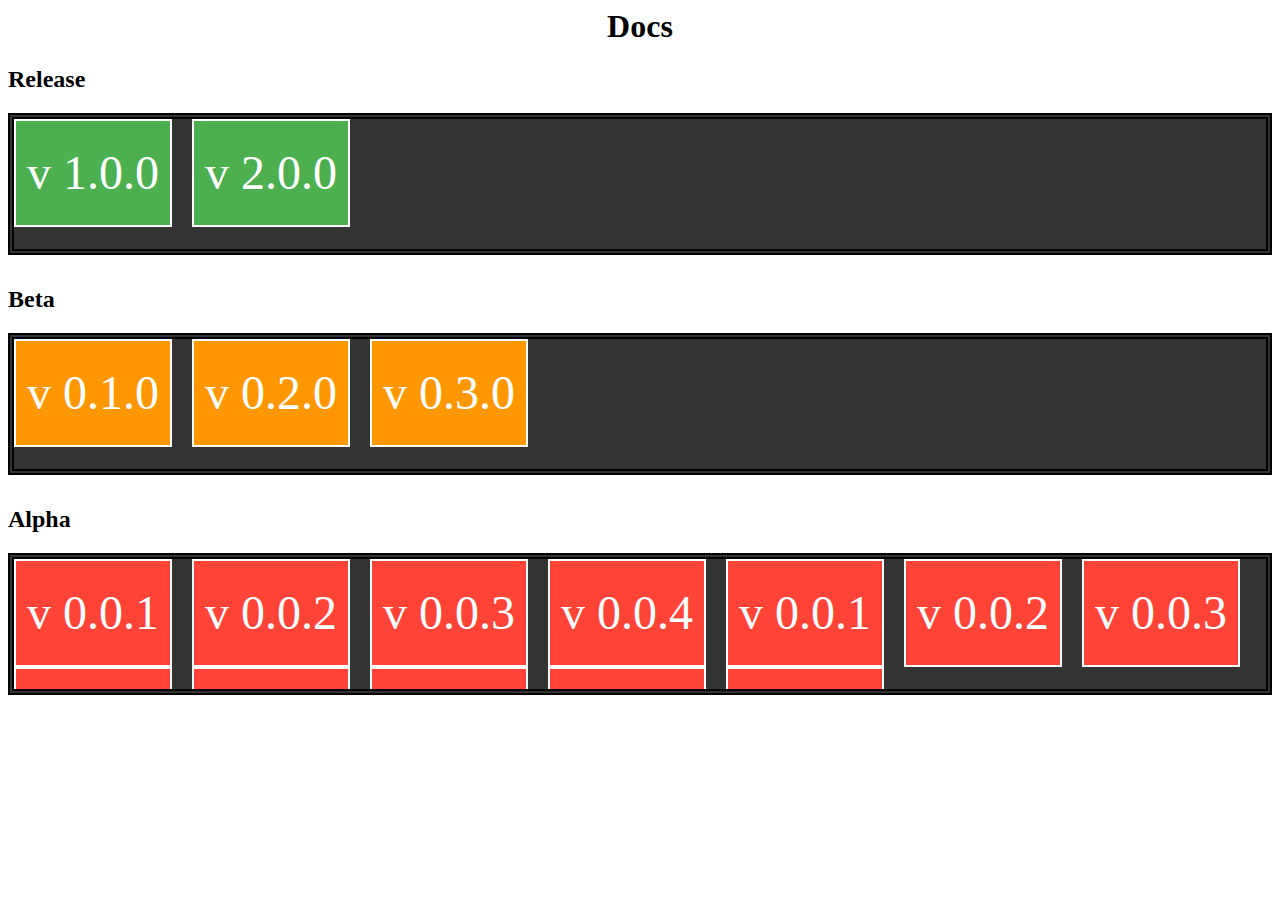
==== index.html @ 90a6dec9 "edit version page" ====
<html>
    <head>
    <link type="text/css" rel="stylesheet" href="css/style.css">
</head>

<body>
    <div class="container">
        <h1>Docs</h1>
        <div class="release">
            <h2>Release</h2>
            <div class="boxr">

                <a href="#">v 1.0.0</a>
                <a href="#">v 2.0.0</a>

            </div>
        </div>
        <div class="beta">
            <h2>Beta</h2>
            <div class="boxb">

                <a href="#">v 0.1.0</a>
                <a href="#">v 0.2.0</a>
                <a href="#">v 0.3.0</a>

            </div>
        </div>
        <div class="alpha">
            <h2>Alpha</h2>
            <div class="boxa">

                <a href="#">v 0.0.1</a>
                <a href="#">v 0.0.2</a>
                <a href="#">v 0.0.3</a>
                <a href="#">v 0.0.4</a>
                <a href="#">v 0.0.1</a>
                <a href="#">v 0.0.2</a>
                <a href="#">v 0.0.3</a>
                <a href="#">v 0.0.4</a>
                <a href="#">v 0.0.1</a>
                <a href="#">v 0.0.2</a>
                <a href="#">v 0.0.3</a>
                <a href="#">v 0.0.4</a>

            </div>
        </div>
    </div>
</body>
</html>
---- css/style.css ----
.container {
    width: 100%;
    height: 100%;
}
.release,
.beta,
.alpha {
    width: 100%;
    height: 200px;
}
h1 {
    text-align: center;
}
.boxr,
.boxb,
.boxa {
    border-width: 6px;
    border-style: double;
    height: 130px;
    background-color: #333;
    overflow: auto;
    white-space: nowrap;
}
a {
    border-width: 2px;
    border-style: solid;
    width: 150px;
    height: 100px;
    float: left;
    margin-right: 20px;
    padding: 2px;
    list-style: none;
    line-height: 100px;
    text-align: center;
    font-size: 3em;
    display: inline-block;
    color: white;
    text-decoration: none;
}
.boxr a {
    background-color: #4CAF50;
}
.boxb a {
    background-color: #FF9800;
}
.boxa a {
    background-color: #FF4336;
}
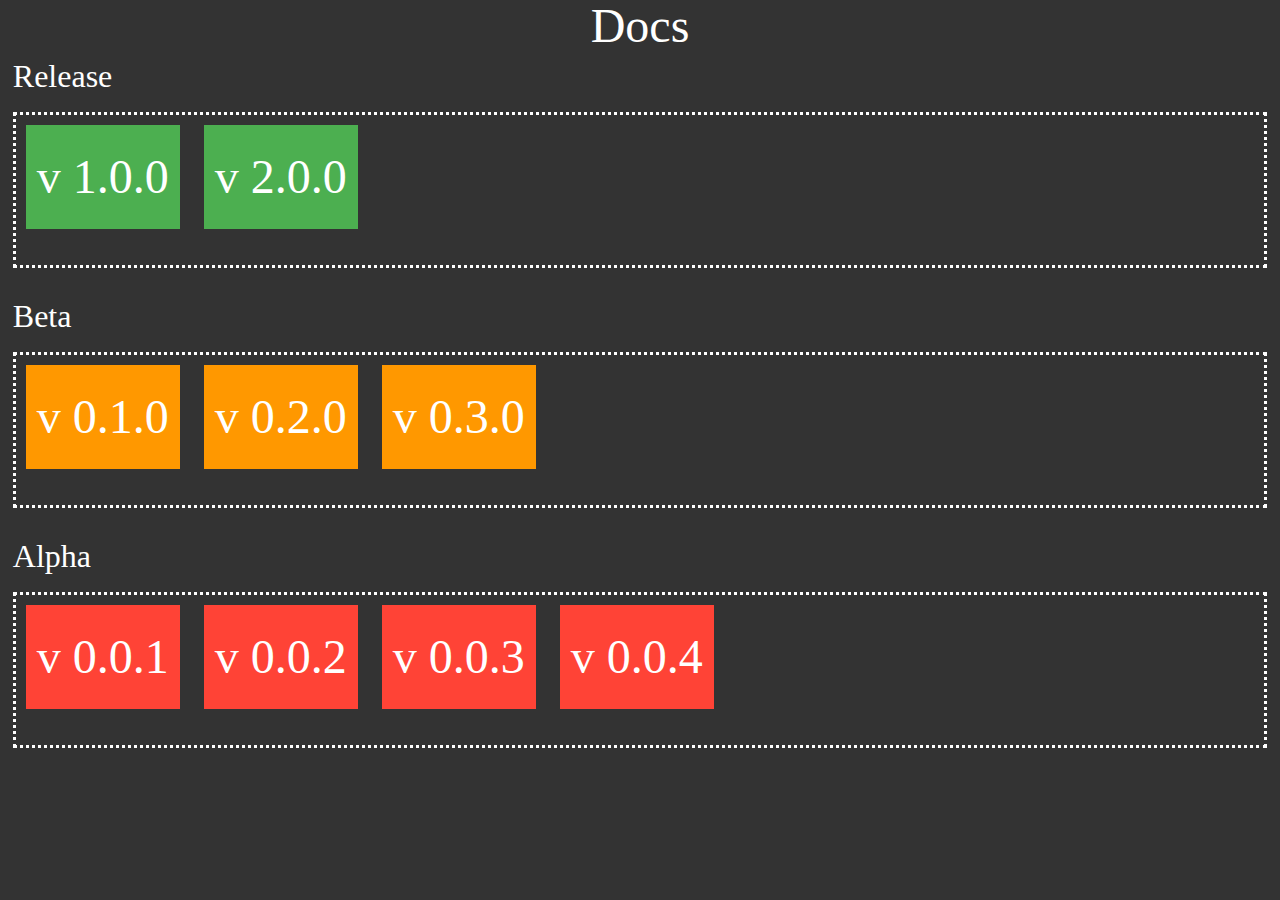
==== commit f5e88736: "further editing on version page" ====
--- a/index.html
+++ b/index.html
@@ -1,6 +1,8 @@
 <html>
-    <head>
+
+<head>
     <link type="text/css" rel="stylesheet" href="css/style.css">
+    <link type="text/css" rel="stylesheet" href="css/reset.css">
 </head>
 
 <body>
@@ -9,41 +11,28 @@
         <div class="release">
             <h2>Release</h2>
             <div class="boxr">
-
                 <a href="#">v 1.0.0</a>
                 <a href="#">v 2.0.0</a>
-
             </div>
         </div>
         <div class="beta">
             <h2>Beta</h2>
             <div class="boxb">
-
                 <a href="#">v 0.1.0</a>
                 <a href="#">v 0.2.0</a>
                 <a href="#">v 0.3.0</a>
-
             </div>
         </div>
         <div class="alpha">
             <h2>Alpha</h2>
             <div class="boxa">
-
                 <a href="#">v 0.0.1</a>
                 <a href="#">v 0.0.2</a>
                 <a href="#">v 0.0.3</a>
                 <a href="#">v 0.0.4</a>
-                <a href="#">v 0.0.1</a>
-                <a href="#">v 0.0.2</a>
-                <a href="#">v 0.0.3</a>
-                <a href="#">v 0.0.4</a>
-                <a href="#">v 0.0.1</a>
-                <a href="#">v 0.0.2</a>
-                <a href="#">v 0.0.3</a>
-                <a href="#">v 0.0.4</a>
-
             </div>
         </div>
     </div>
 </body>
+
 </html>
--- a/css/style.css
+++ b/css/style.css
@@ -1,56 +1,84 @@
 .container {
     width: 100%;
     height: 100%;
+    background-color: #333;
 }
+
 .release,
 .beta,
 .alpha {
-    width: 100%;
-    height: 200px;
+    width: 98%;
+    height: 240px;
+    margin-left: 1% !important;
+    margin-right: 1% !important;
 }
+
 h1 {
-    text-align: center;
+    text-align: center !important;
+    font-size: 3em !important;
+    color: white;
+    margin-bottom: 10px !important;
+    padding-top: 2px !important;
 }
+
+h2 {
+    font-size: 2em !important;
+    color: white;
+    margin-bottom: 20px !important;
+}
+
 .boxr,
 .boxb,
 .boxa {
-    border-width: 6px;
-    border-style: double;
+    border-width: 3px !important;
+    border-style: dotted!important;
+    border-color: white;
     height: 130px;
     background-color: #333;
-    overflow: auto;
-    white-space: nowrap;
+    overflow: auto !important;
+    white-space: nowrap !important;
+    padding: 10px;
 }
+
 a {
     border-width: 2px;
     border-style: solid;
     width: 150px;
     height: 100px;
-    float: left;
-    margin-right: 20px;
-    padding: 2px;
+    margin-right: 20px !important;
+    padding: 2px !important;
     list-style: none;
-    line-height: 100px;
+    line-height: 100px !important;
     text-align: center;
-    font-size: 3em;
+    font-size: 3em !important;
     display: inline-block;
     color: white;
-    text-decoration: none;
+    text-decoration: none !important;
 }
+
 .boxr a {
     background-color: #4CAF50;
 }
+
 .boxb a {
     background-color: #FF9800;
 }
+
 .boxa a {
     background-color: #FF4336;
 }
+::-webkit-scrollbar
+{
+  width: 12px;
+  height: 12px;
+}
 
+::-webkit-scrollbar-track
+{
+  background: #A7A7A9;
+}
 
-
-
-
-
-
-
+::-webkit-scrollbar-thumb
+{
+  background: #797270;
+}
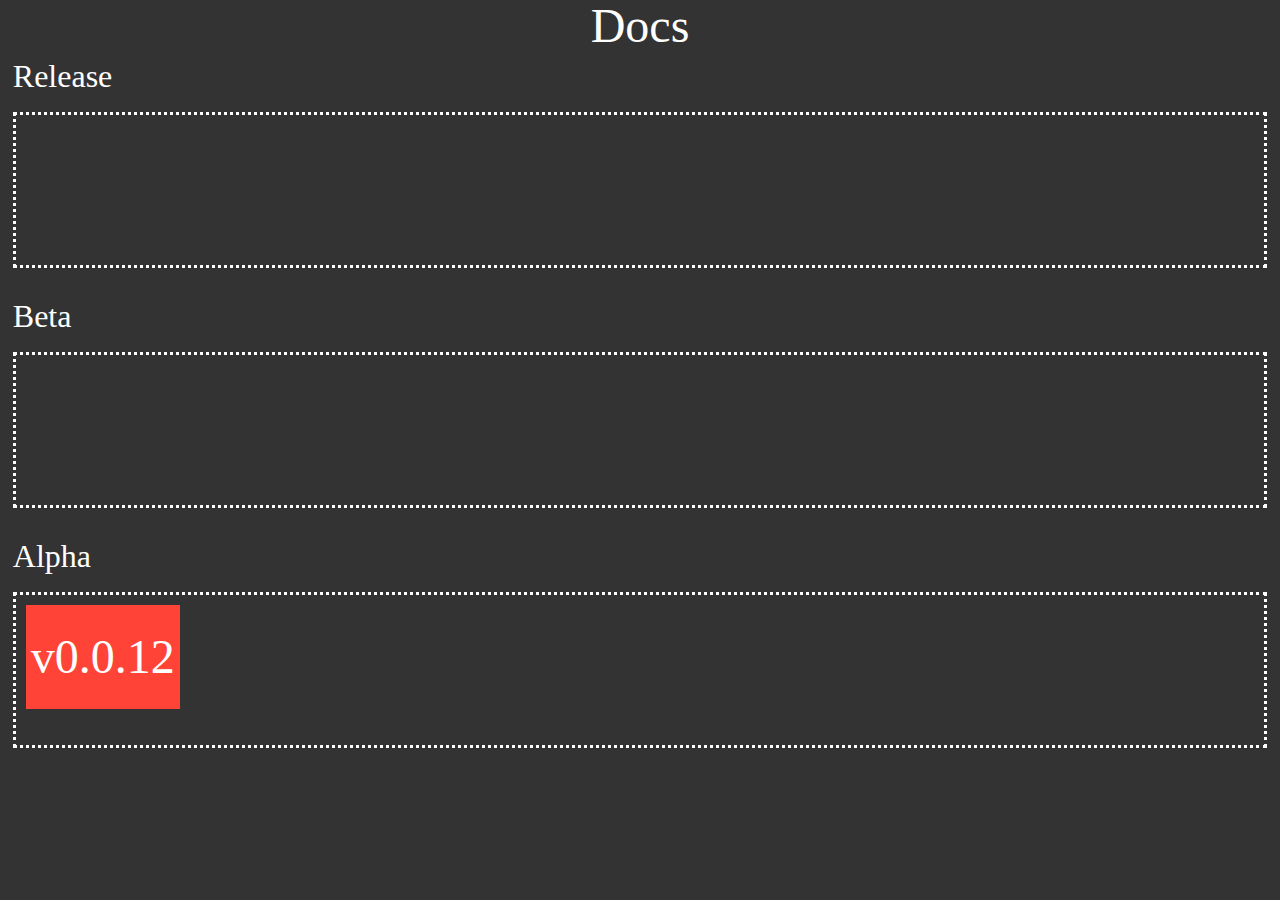
==== commit 2ab6a15b: "added first Docs :)" ====
--- a/index.html
+++ b/index.html
@@ -11,25 +11,22 @@
         <div class="release">
             <h2>Release</h2>
             <div class="boxr">
-                <a href="#">v 1.0.0</a>
-                <a href="#">v 2.0.0</a>
+                <!--<a href="#">v 1.0.0</a>
+                <a href="#">v 2.0.0</a> -->
             </div>
         </div>
         <div class="beta">
             <h2>Beta</h2>
             <div class="boxb">
-                <a href="#">v 0.1.0</a>
+                <!--<a href="#">v 0.1.0</a>
                 <a href="#">v 0.2.0</a>
-                <a href="#">v 0.3.0</a>
+                <a href="#">v 0.3.0</a> -->
             </div>
         </div>
         <div class="alpha">
             <h2>Alpha</h2>
             <div class="boxa">
-                <a href="#">v 0.0.1</a>
-                <a href="#">v 0.0.2</a>
-                <a href="#">v 0.0.3</a>
-                <a href="#">v 0.0.4</a>
+                <a href="v/0.0.12/index.html">v0.0.12</a>
             </div>
         </div>
     </div>
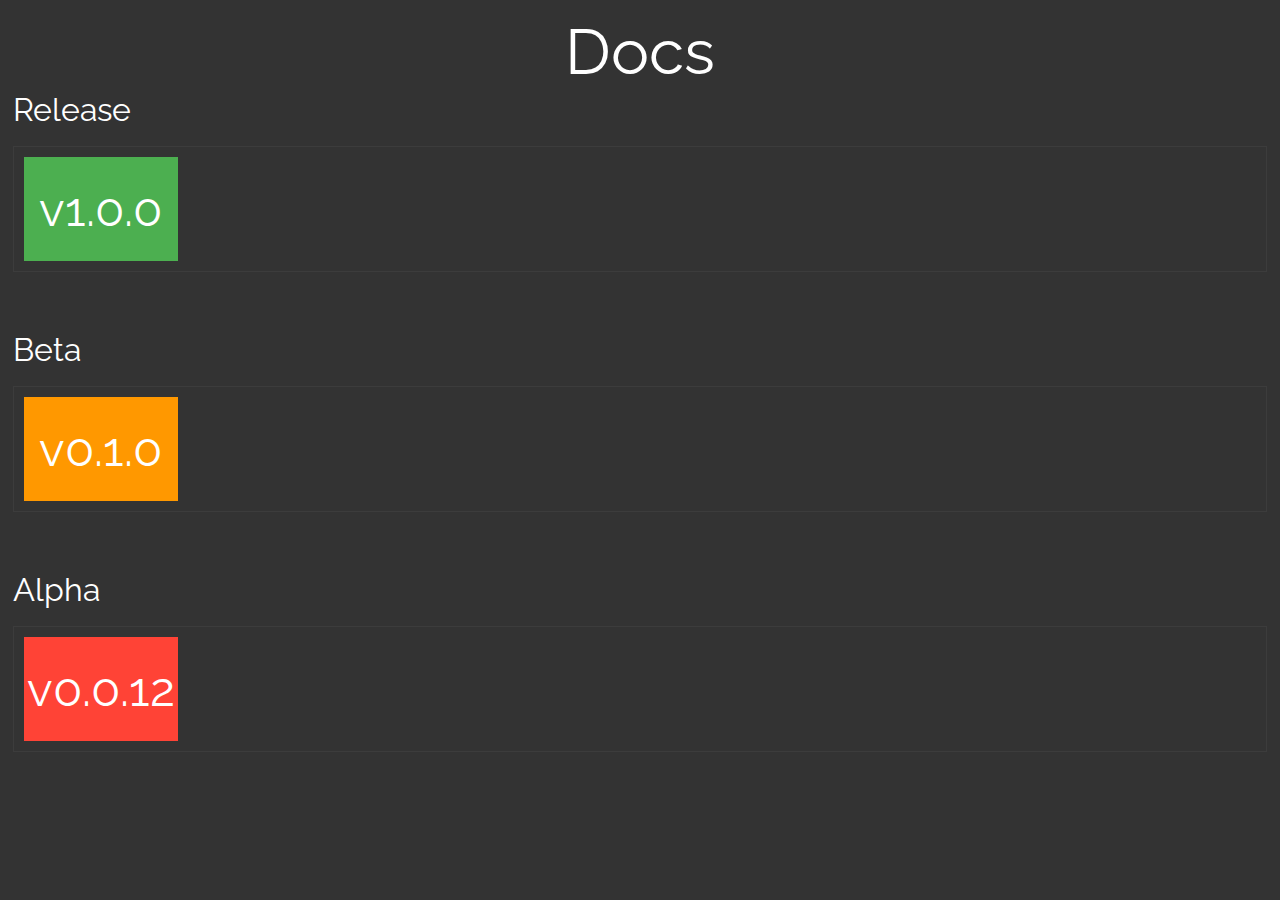
==== commit 776efdea: "optical cleanup. getting ready for production" ====
--- a/index.html
+++ b/index.html
@@ -11,16 +11,13 @@
         <div class="release">
             <h2>Release</h2>
             <div class="boxr">
-                <!--<a href="#">v 1.0.0</a>
-                <a href="#">v 2.0.0</a> -->
+                <a href="#">v1.0.0</a>
             </div>
         </div>
         <div class="beta">
             <h2>Beta</h2>
             <div class="boxb">
-                <!--<a href="#">v 0.1.0</a>
-                <a href="#">v 0.2.0</a>
-                <a href="#">v 0.3.0</a> -->
+                <a href="#">v0.1.0</a>
             </div>
         </div>
         <div class="alpha">
--- a/css/style.css
+++ b/css/style.css
@@ -1,7 +1,9 @@
+@import url('https://fonts.googleapis.com/css?family=Raleway');
 .container {
     width: 100%;
     height: 100%;
     background-color: #333;
+    font-family: 'Raleway', sans-serif;
 }
 
 .release,
@@ -15,10 +17,10 @@
 
 h1 {
     text-align: center !important;
-    font-size: 3em !important;
+    font-size: 4em !important;
     color: white;
     margin-bottom: 10px !important;
-    padding-top: 2px !important;
+    padding-top: 20px !important;
 }
 
 h2 {
@@ -30,10 +32,9 @@
 .boxr,
 .boxb,
 .boxa {
-    border-width: 3px !important;
-    border-style: dotted!important;
-    border-color: white;
-    height: 130px;
+    border-width: 1px !important;
+    border-style: solid !important;
+    border-color: #3c3c3c;
     background-color: #333;
     overflow: auto !important;
     white-space: nowrap !important;
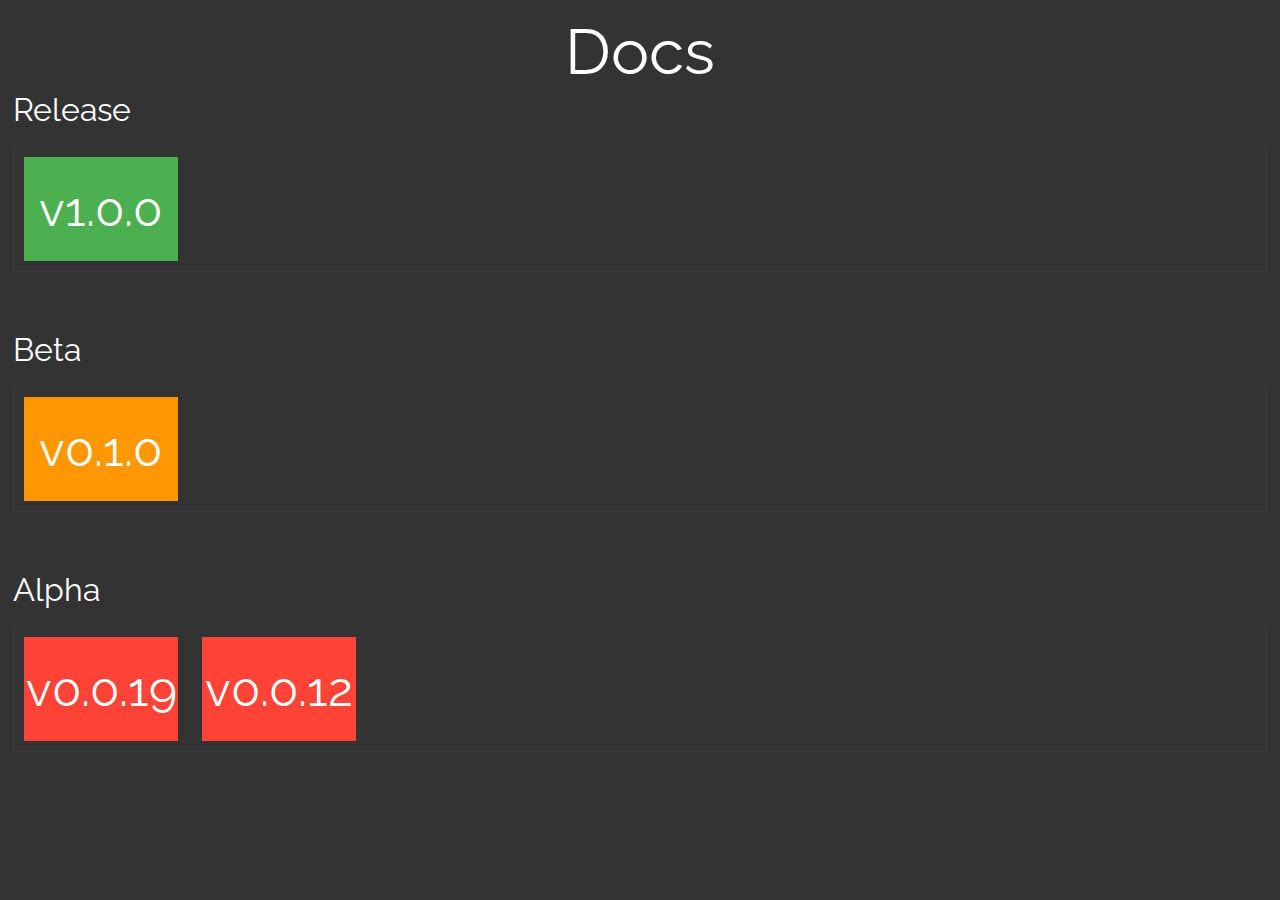
==== commit 78378acc: "added docs for v0.0.19" ====
--- a/index.html
+++ b/index.html
@@ -23,6 +23,7 @@
         <div class="alpha">
             <h2>Alpha</h2>
             <div class="boxa">
+                <a href="v/0.0.19/index.html">v0.0.19</a>
                 <a href="v/0.0.12/index.html">v0.0.12</a>
             </div>
         </div>
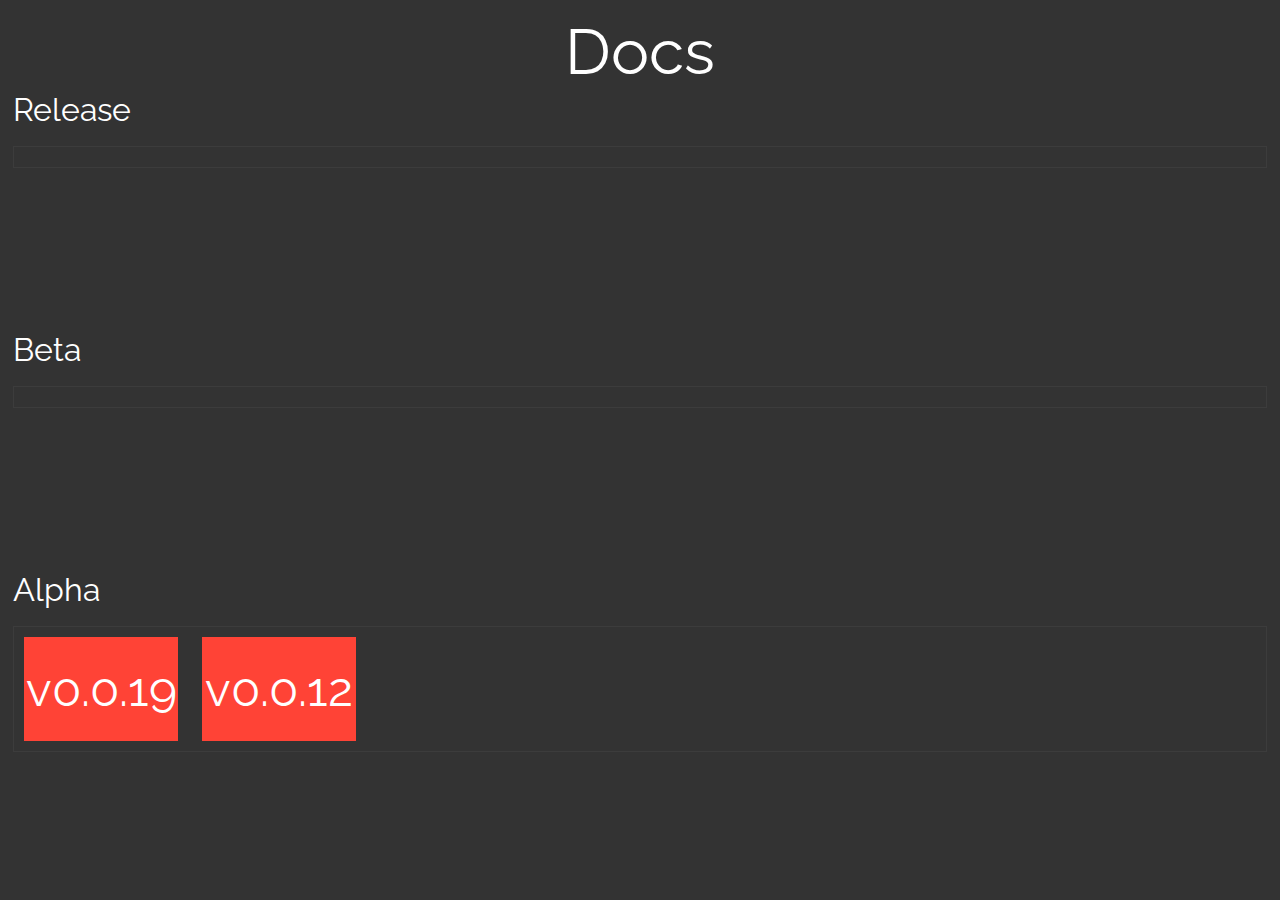
==== commit e5296abd: "minor." ====
--- a/index.html
+++ b/index.html
@@ -11,13 +11,13 @@
         <div class="release">
             <h2>Release</h2>
             <div class="boxr">
-                <a href="#">v1.0.0</a>
+                <!--<a href="#">v1.0.0</a>-->
             </div>
         </div>
         <div class="beta">
             <h2>Beta</h2>
             <div class="boxb">
-                <a href="#">v0.1.0</a>
+                <!--<a href="#">v0.1.0</a>-->
             </div>
         </div>
         <div class="alpha">
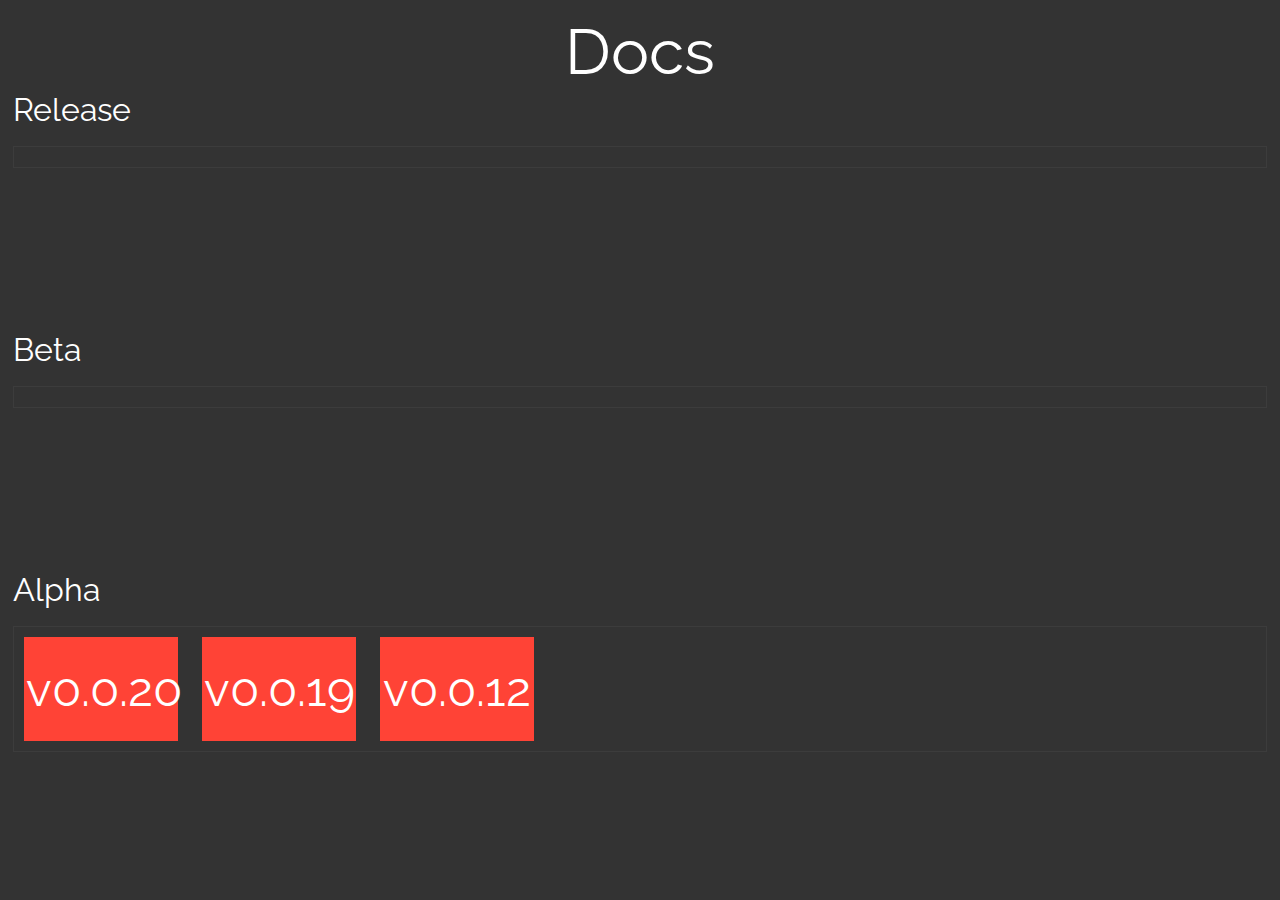
==== commit be901274: "Added docs for v0.0.20, minor changes; spelling and grammar misstakes corrected." ====
--- a/index.html
+++ b/index.html
@@ -23,6 +23,7 @@
         <div class="alpha">
             <h2>Alpha</h2>
             <div class="boxa">
+                <a href="v/0.0.20/index.html">v0.0.20</a>
                 <a href="v/0.0.19/index.html">v0.0.19</a>
                 <a href="v/0.0.12/index.html">v0.0.12</a>
             </div>
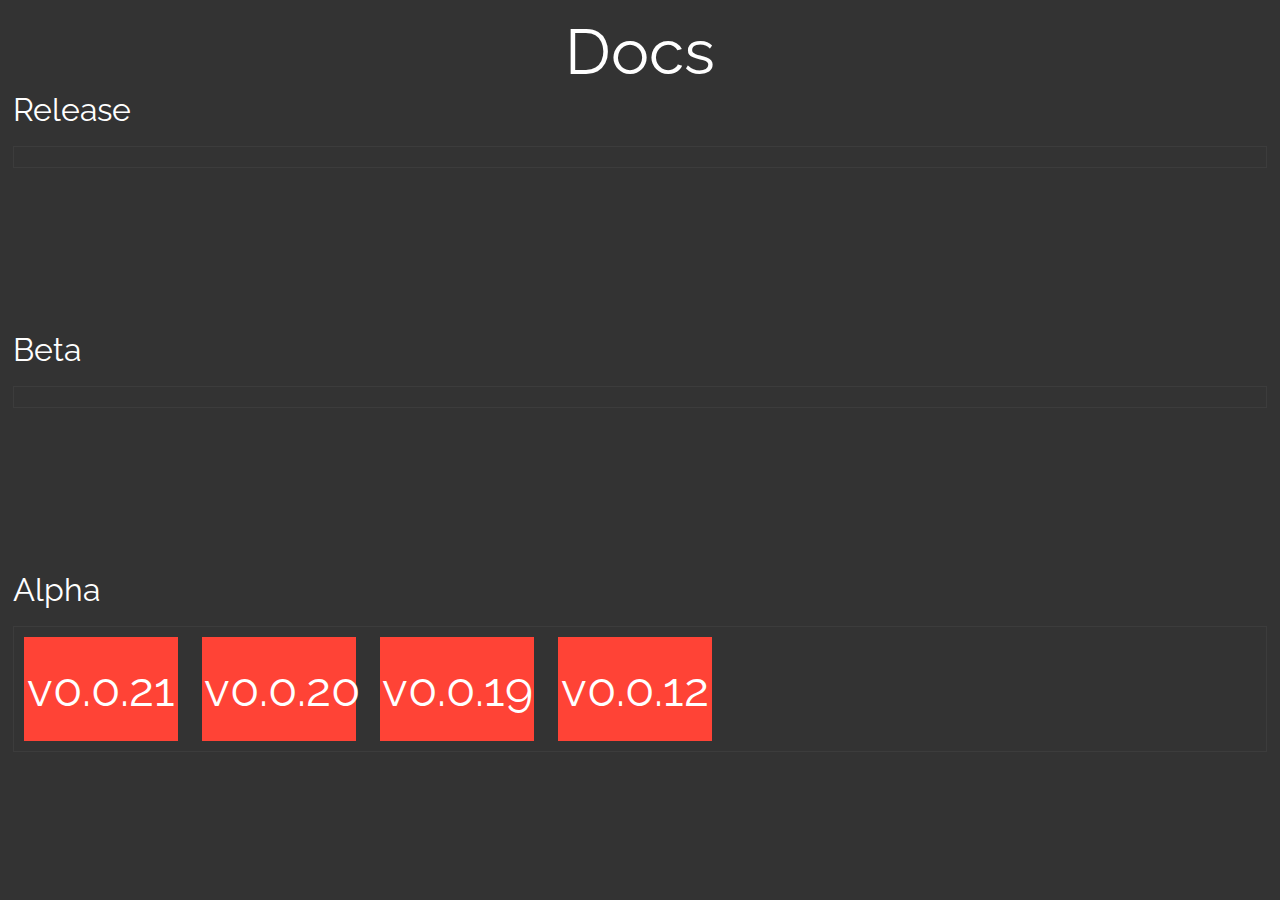
==== commit 728b4d9d: "forgot to link on main page" ====
--- a/index.html
+++ b/index.html
@@ -23,6 +23,7 @@
         <div class="alpha">
             <h2>Alpha</h2>
             <div class="boxa">
+                <a href="v/0.0.21/index.html">v0.0.21</a>
                 <a href="v/0.0.20/index.html">v0.0.20</a>
                 <a href="v/0.0.19/index.html">v0.0.19</a>
                 <a href="v/0.0.12/index.html">v0.0.12</a>
